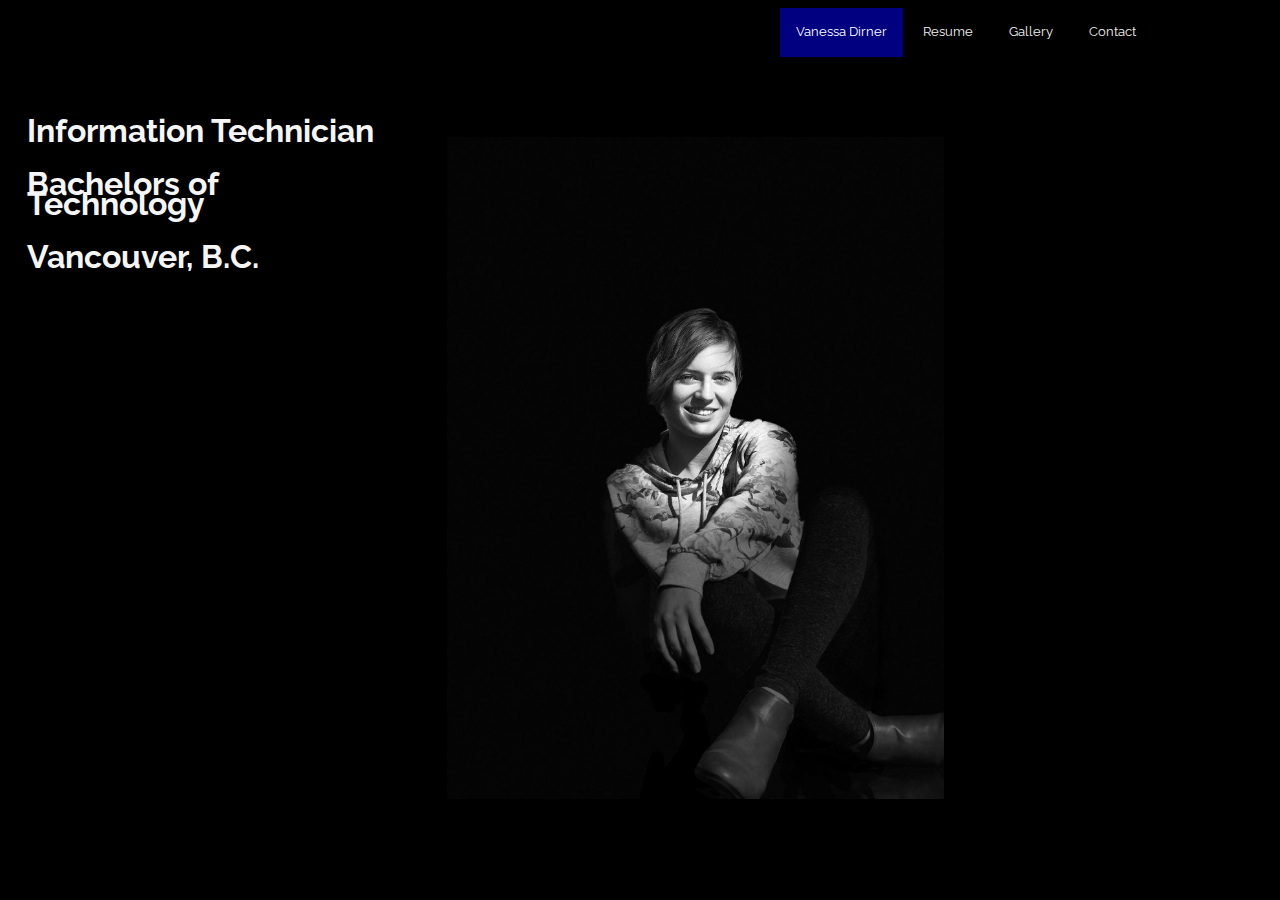
==== Index.html @ a3395e13 "Load files" ====
<!-- START OF HTML -->

<!doctype html>
<html lang="en">

    
    <!-- HEAD -->
<head>
<meta charset="utf-8">
    
<meta name="description" content="Vanessa Dirner, a Computer Technician, KPU student, Canadian.">
    
<meta name="keywords" content="IT, Computer Technician, KPU, BCIT">

<meta name="author" content="Vanessa Dirner">
    
<meta name="viewport" content="width=device-width, initial-scale=1.0">
      
      
 <title>Vanessa Dirner</title>   
<link rel="stylesheet" href="main.css">
    
    <!-- FONTS -->
    <link href="https://fonts.googleapis.com/css?family=Raleway&display=swap" rel="stylesheet">

    
</head>
    
    
<body>
        <!-- NAVIGATION -->
<nav>
    <div class="topnav">
    <div class="row">
    <ul>
    <li><a class="active" href="index.html">Vanessa Dirner</a> &nbsp;</li>
    <li><a href="resume.html">Resume</a>&nbsp;</li>
    <li><a href="gallery.html">Gallery</a> &nbsp;</li>
    <li><a href="contact.html">Contact</a> &nbsp;</li>
    </ul>
    </div>
    </div>
</nav>  
    


 
    <!-- HEADER -->
    <header>
    <div id="me">
    <h1>Information Technician</h1> 
    <h1>Bachelors of Technology</h1>
    <h1>Vancouver, B.C.</h1>
    </div>
    </header>
    
    <!-- MAIN -->
<main>    
  <img id="mainHero" src="images/mebw.jpeg" alt="main image">
</main>  

</body>
    
    
       <!-- END OF HTML -->
---- main.css ----
/* MEDIA */

@media screen and (max-width: 600px) {
    .column0, .column1, .column2 {
        width: 100%;
    }
}
 
/* HEADINGS */

h1, h2, h3, h4, h5, footer{
    color: whitesmoke;
    margin-left: 5%;
    margin-top: 1em;
    margin-bottom: 1em;
    font-family: 'raleway', sans-serif;
}

/* MAIN */

body {
    color: white;
    background-color: black;
    font-family: 'raleway', sans-serif;
    font-style: normal;
    line-height: 130%;
}

/* NAV BAR */
nav {
    margin-left: 5%;
    margin-right: 5%;
}

nav ul {
    margin: 0;
    padding: 0;
    float: right;
}

main li {
    display: inline-block;
    padding: .5em;
    letter-spacing: .2em;
}

/* MAIN TABLE */

table {
   width: 100%;
}

td,th {
    border: none;
    text-align: center;
    padding: 10px;
}

th {
   
}

/* GENERAL BLOCKING AND CLEARING */

* {
    box-sizing: border-box;
}

.column0 li {
    color: white;
}

.row:after {
    content: " ";
    display: table;
    clear: both;
}

/* INDEX */

#mainHero {
    width: 80%;
    padding-left: 5%;
    max-width: 35em;
    min-width: 25em;
    float: left;
    padding-top: 5em;
    padding-bottom: 5em;
}

#me {
    padding-top: 2em;
    float: left;
}

/* BLOCKING RESUME */

.column1 {
    float: left;
    width: 50%;
    padding: 1em;
}

.column2 {
    float: left;
    width: 80%;
    padding: 1em;
}


/* RESUME LIST AND NAV */

li {
    display: inline;
    float: left;
    font-size: 1em;
    color: white;
   }

/* LINKS */

a {
    display: block;
    padding: 8px;
    text-decoration: none;
}

.topnav {
    margin-right: 5%;
}

.topnav a {
    float: right;
    color: #f2f2f2;
    text-align: center;
    padding: 14px 16px;
    font-size: small;
}

topnav a:hover {
    background-color: white;
    color: black;
}

.topnav a.active {
    background-color: navy;
    color: white;
}

/* IMAGES */



/* FORMS */

label, legend {
    font-size: large;
    color: white;
}

fieldset {
    max-width: 30em;
    align-content: center;
    margin-left: 5em;
}

button {
    color: white;
    background-color: navy;
}


/*  TABLE */

table {
    color: white;
}

caption {
    color: navy;
    font-size: 2em;
    text-align: center;
    padding-top: 2em;
    padding-bottom: 1em;
}

/* GALLERY */

div.gallery {
  margin: 5px;
  float: left;
  width: 10em;
  height: auto;
}

div.gallery:hover {
  border: 1px solid navy;
}

div.gallery img {
  width: 100%;
  height: auto;
}

div.description {
  padding: 15px;
  text-align: center;
}

/* javascript event */
.container {
  position: relative;
  width: 50%;
}

.image {
  display: inherit;
  width: 100%;
  height: auto;
}

.overlay {
  position: absolute;
  top: 0;
  bottom: 0;
  left: 0;
  right: 0;
  height: 100%;
  width: 100%;
  opacity: 0;
  background-color: navy;
}

.container:hover .overlay {
  opacity: .8;
  width: inherit;
}

.text {
  color: white;
  font-size: 1.7em;
  top: 40%;
  left: 20%;
  text-align: center;
  position: sticky;
}
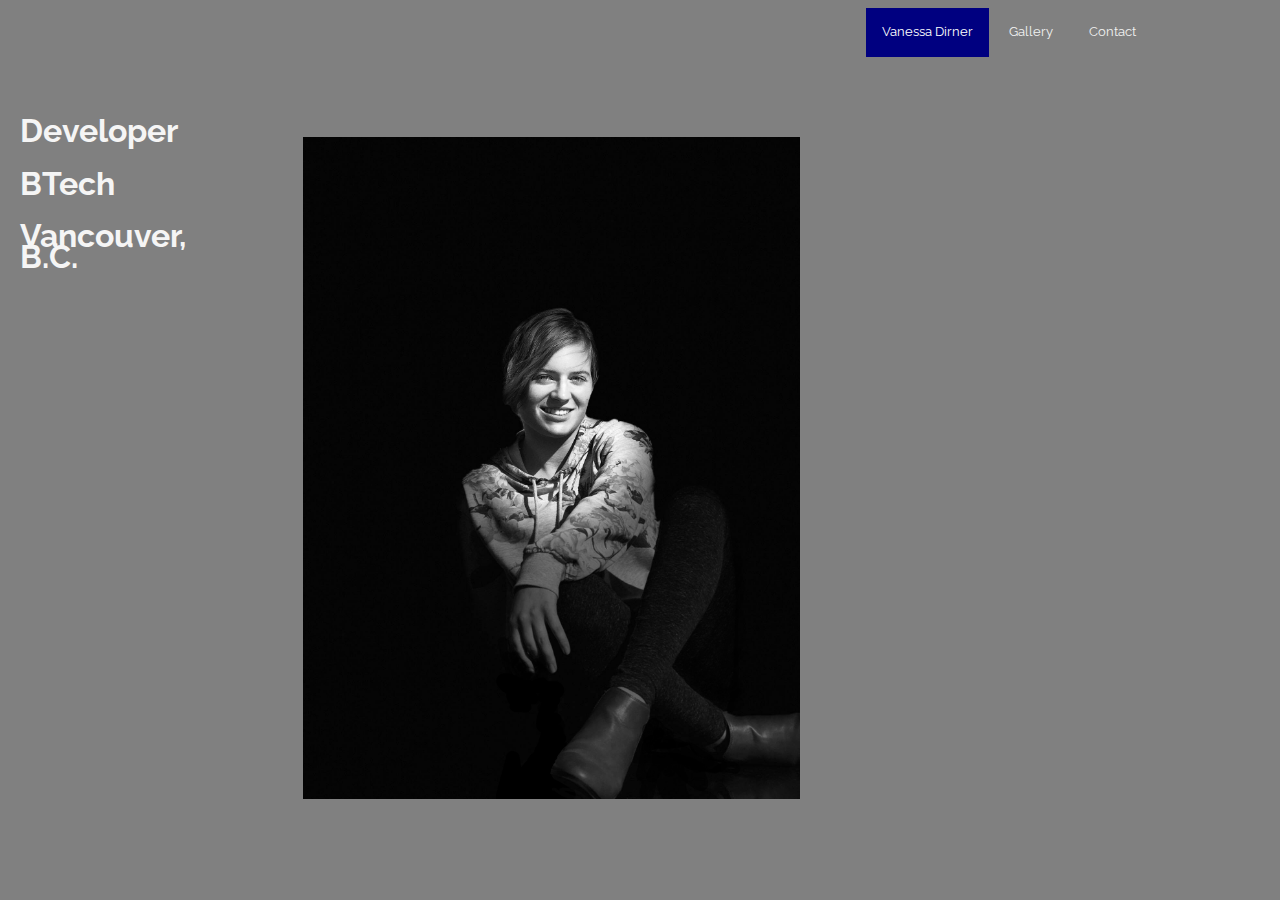
==== commit adccaefd: "major overhaul, change of direction" ====
--- a/Index.html
+++ b/Index.html
@@ -8,9 +8,9 @@
 <head>
 <meta charset="utf-8">
     
-<meta name="description" content="Vanessa Dirner, a Computer Technician, KPU student, Canadian.">
+<meta name="description" content="Vanessa Dirner, Computer Technician, KPU student, Canadian.">
     
-<meta name="keywords" content="IT, Computer Technician, KPU, BCIT">
+<meta name="keywords" content="IT, Computer, programmer, networking, KPU">
 
 <meta name="author" content="Vanessa Dirner">
     
@@ -25,7 +25,11 @@
 
     
 </head>
-    
+      <script>
+    document.getElementById("demo").innerHTML = 5 + 5;
+    document.body.style.background = "blue";
+        
+    </script>
     
 <body>
         <!-- NAVIGATION -->
@@ -34,7 +38,6 @@
     <div class="row">
     <ul>
     <li><a class="active" href="index.html">Vanessa Dirner</a> &nbsp;</li>
-    <li><a href="resume.html">Resume</a>&nbsp;</li>
     <li><a href="gallery.html">Gallery</a> &nbsp;</li>
     <li><a href="contact.html">Contact</a> &nbsp;</li>
     </ul>
@@ -43,13 +46,12 @@
 </nav>  
     
 
-
  
     <!-- HEADER -->
     <header>
     <div id="me">
-    <h1>Information Technician</h1> 
-    <h1>Bachelors of Technology</h1>
+    <h1>Developer</h1> 
+    <h1>BTech</h1>
     <h1>Vancouver, B.C.</h1>
     </div>
     </header>
@@ -59,7 +61,10 @@
   <img id="mainHero" src="images/mebw.jpeg" alt="main image">
 </main>  
 
+    
+   
 </body>
     
+   
     
        <!-- END OF HTML -->--- a/main.css
+++ b/main.css
@@ -20,7 +20,7 @@
 
 body {
     color: white;
-    background-color: black;
+    background-color: grey;
     font-family: 'raleway', sans-serif;
     font-style: normal;
     line-height: 130%;
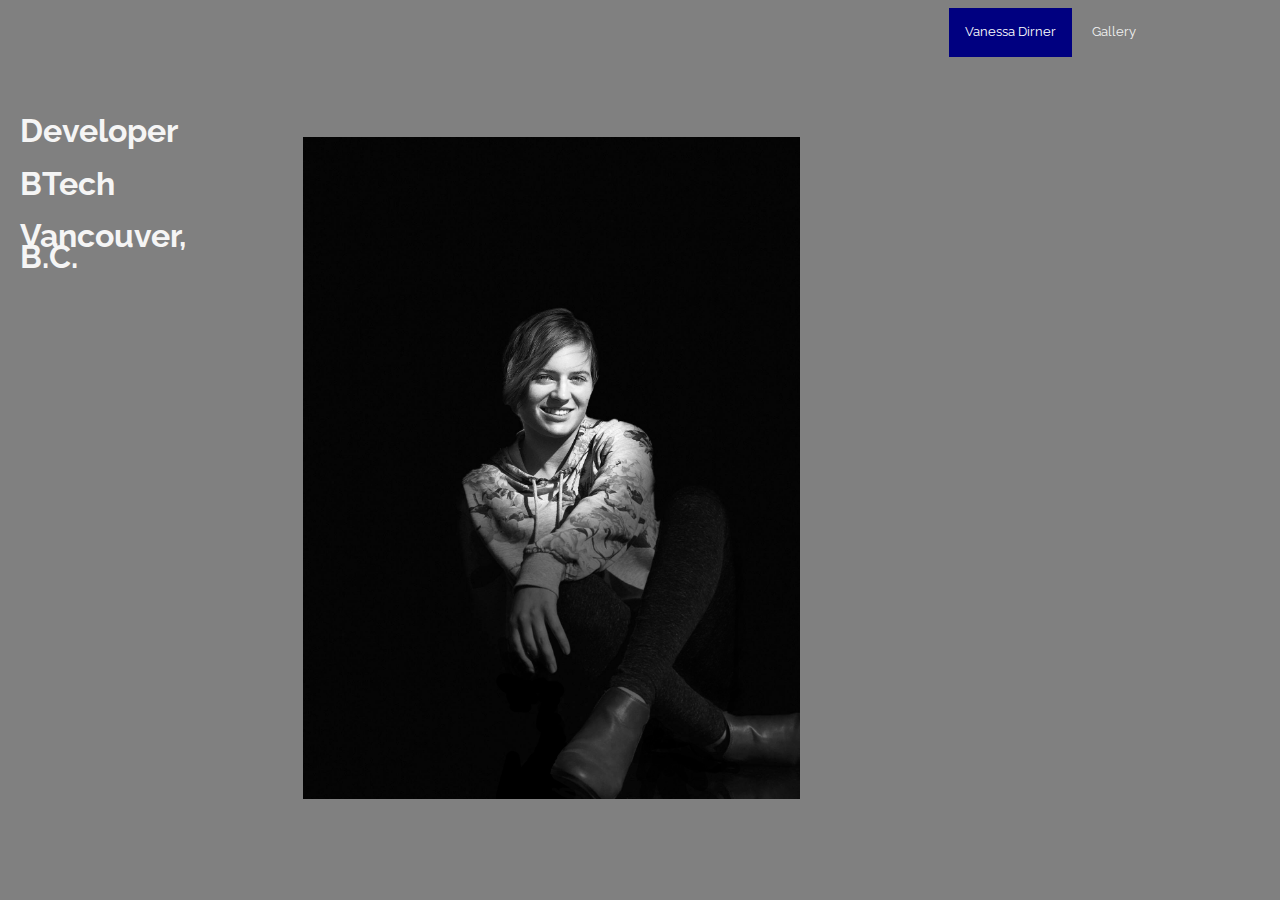
==== commit a88cb155: "More major changes" ====
--- a/Index.html
+++ b/Index.html
@@ -39,7 +39,6 @@
     <ul>
     <li><a class="active" href="index.html">Vanessa Dirner</a> &nbsp;</li>
     <li><a href="gallery.html">Gallery</a> &nbsp;</li>
-    <li><a href="contact.html">Contact</a> &nbsp;</li>
     </ul>
     </div>
     </div>
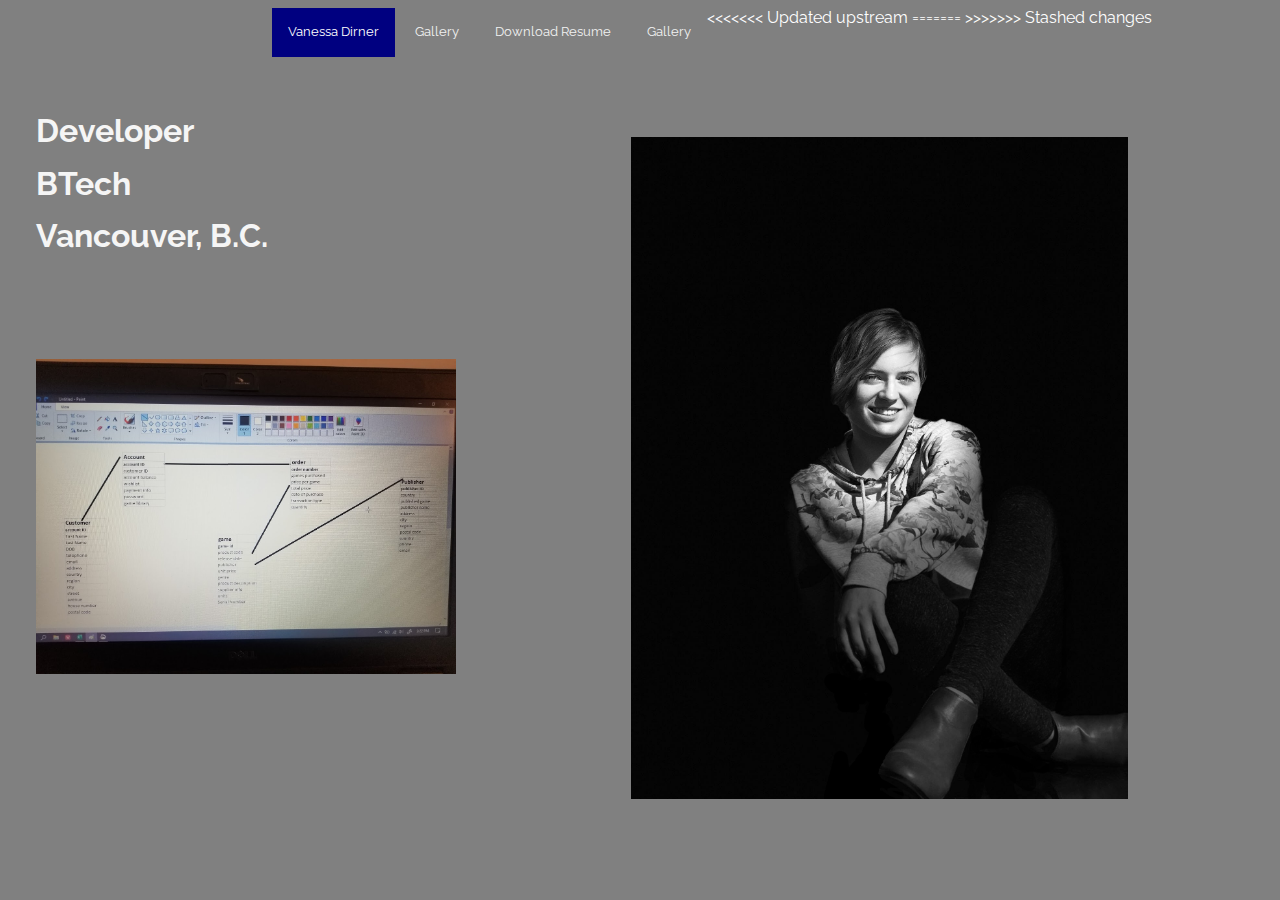
==== commit a9102df8: "data loss" ====
--- a/Index.html
+++ b/Index.html
@@ -38,7 +38,13 @@
     <div class="row">
     <ul>
     <li><a class="active" href="index.html">Vanessa Dirner</a> &nbsp;</li>
+<<<<<<< Updated upstream
     <li><a href="gallery.html">Gallery</a> &nbsp;</li>
+=======
+    <li><a target="_blank" href="other/Resume%20Vanessa%20Dirner.pdf">Download Resume</a>&nbsp;</li>
+    <li><a href="gallery.html">Gallery</a> &nbsp;</li>
+ 
+>>>>>>> Stashed changes
     </ul>
     </div>
     </div>
@@ -52,6 +58,7 @@
     <h1>Developer</h1> 
     <h1>BTech</h1>
     <h1>Vancouver, B.C.</h1>
+    <img id="mainHero" src="images/gamesdiagram.jpg" alt="main image">
     </div>
     </header>
     
--- a/main.css
+++ b/main.css
@@ -93,21 +93,6 @@
     float: left;
 }
 
-/* BLOCKING RESUME */
-
-.column1 {
-    float: left;
-    width: 50%;
-    padding: 1em;
-}
-
-.column2 {
-    float: left;
-    width: 80%;
-    padding: 1em;
-}
-
-
 /* RESUME LIST AND NAV */
 
 li {
@@ -149,40 +134,6 @@
 
 /* IMAGES */
 
-
-
-/* FORMS */
-
-label, legend {
-    font-size: large;
-    color: white;
-}
-
-fieldset {
-    max-width: 30em;
-    align-content: center;
-    margin-left: 5em;
-}
-
-button {
-    color: white;
-    background-color: navy;
-}
-
-
-/*  TABLE */
-
-table {
-    color: white;
-}
-
-caption {
-    color: navy;
-    font-size: 2em;
-    text-align: center;
-    padding-top: 2em;
-    padding-bottom: 1em;
-}
 
 /* GALLERY */
 
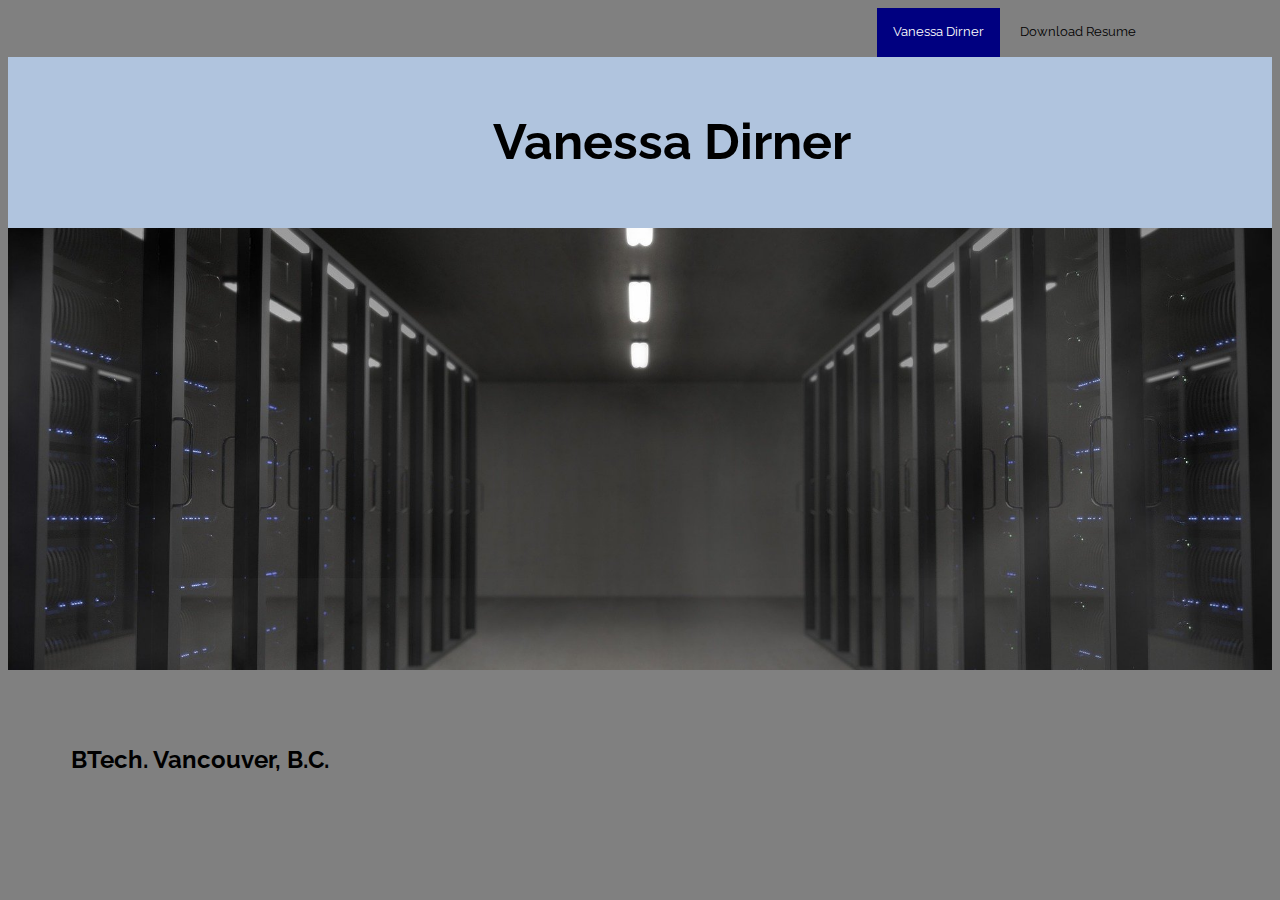
==== commit f5230605: "simplification" ====
--- a/Index.html
+++ b/Index.html
@@ -7,15 +7,10 @@
     <!-- HEAD -->
 <head>
 <meta charset="utf-8">
-    
-<meta name="description" content="Vanessa Dirner, Computer Technician, KPU student, Canadian.">
-    
-<meta name="keywords" content="IT, Computer, programmer, networking, KPU">
-
+<meta name="description" content="Vanessa Dirner, Computer Technician, KPU student, Canadian.">  
+<meta name="keywords" content="IT Systems Integrator, KPU">
 <meta name="author" content="Vanessa Dirner">
-    
 <meta name="viewport" content="width=device-width, initial-scale=1.0">
-      
       
  <title>Vanessa Dirner</title>   
 <link rel="stylesheet" href="main.css">
@@ -38,39 +33,27 @@
     <div class="row">
     <ul>
     <li><a class="active" href="index.html">Vanessa Dirner</a> &nbsp;</li>
-<<<<<<< Updated upstream
-    <li><a href="gallery.html">Gallery</a> &nbsp;</li>
-=======
     <li><a target="_blank" href="other/Resume%20Vanessa%20Dirner.pdf">Download Resume</a>&nbsp;</li>
-    <li><a href="gallery.html">Gallery</a> &nbsp;</li>
- 
->>>>>>> Stashed changes
+  
+
     </ul>
     </div>
     </div>
 </nav>  
     
-
- 
     <!-- HEADER -->
     <header>
-    <div id="me">
-    <h1>Developer</h1> 
-    <h1>BTech</h1>
-    <h1>Vancouver, B.C.</h1>
-    <img id="mainHero" src="images/gamesdiagram.jpg" alt="main image">
-    </div>
+    <section class="group">
+        <section class="centeredText">
+            <h1>Vanessa Dirner</h1> 
+            </section>
+    <img class=mainImage src="images/server.jpg" alt="main image">
+            <h2>BTech. Vancouver, B.C.</h2>
+      </section> 
     </header>
     
     <!-- MAIN -->
-<main>    
-  <img id="mainHero" src="images/mebw.jpeg" alt="main image">
-</main>  
-
-    
+<main>    </main>  
    
 </body>
-    
-   
-    
-       <!-- END OF HTML -->+    <!-- END OF HTML -->--- a/main.css
+++ b/main.css
@@ -9,7 +9,7 @@
 /* HEADINGS */
 
 h1, h2, h3, h4, h5, footer{
-    color: whitesmoke;
+    color: black;
     margin-left: 5%;
     margin-top: 1em;
     margin-bottom: 1em;
@@ -19,7 +19,7 @@
 /* MAIN */
 
 body {
-    color: white;
+    color: black;
     background-color: grey;
     font-family: 'raleway', sans-serif;
     font-style: normal;
@@ -44,22 +44,6 @@
     letter-spacing: .2em;
 }
 
-/* MAIN TABLE */
-
-table {
-   width: 100%;
-}
-
-td,th {
-    border: none;
-    text-align: center;
-    padding: 10px;
-}
-
-th {
-   
-}
-
 /* GENERAL BLOCKING AND CLEARING */
 
 * {
@@ -67,7 +51,7 @@
 }
 
 .column0 li {
-    color: white;
+    color: black;
 }
 
 .row:after {
@@ -77,21 +61,25 @@
 }
 
 /* INDEX */
-
-#mainHero {
-    width: 80%;
-    padding-left: 5%;
-    max-width: 35em;
-    min-width: 25em;
-    float: left;
-    padding-top: 5em;
-    padding-bottom: 5em;
+.group {
+    position: relative;
 }
 
-#me {
-    padding-top: 2em;
+.centeredText {
+    background-color: lightsteelblue;
+    text-align: center;
+    font-size: 25px;  
+    padding-bottom: 1em;
+    padding-top: 1em;
+}
+
+.mainImage {
+    width: 100%;
+    padding-bottom: 5em;
     float: left;
 }
+
+
 
 /* RESUME LIST AND NAV */
 
@@ -99,7 +87,7 @@
     display: inline;
     float: left;
     font-size: 1em;
-    color: white;
+    
    }
 
 /* LINKS */
@@ -116,14 +104,14 @@
 
 .topnav a {
     float: right;
-    color: #f2f2f2;
+    color: black;
     text-align: center;
     padding: 14px 16px;
     font-size: small;
 }
 
 topnav a:hover {
-    background-color: white;
+    background-color: black;
     color: black;
 }
 
@@ -132,66 +120,4 @@
     color: white;
 }
 
-/* IMAGES */
-
-
-/* GALLERY */
-
-div.gallery {
-  margin: 5px;
-  float: left;
-  width: 10em;
-  height: auto;
-}
-
-div.gallery:hover {
-  border: 1px solid navy;
-}
-
-div.gallery img {
-  width: 100%;
-  height: auto;
-}
-
-div.description {
-  padding: 15px;
-  text-align: center;
-}
-
-/* javascript event */
-.container {
-  position: relative;
-  width: 50%;
-}
-
-.image {
-  display: inherit;
-  width: 100%;
-  height: auto;
-}
-
-.overlay {
-  position: absolute;
-  top: 0;
-  bottom: 0;
-  left: 0;
-  right: 0;
-  height: 100%;
-  width: 100%;
-  opacity: 0;
-  background-color: navy;
-}
-
-.container:hover .overlay {
-  opacity: .8;
-  width: inherit;
-}
-
-.text {
-  color: white;
-  font-size: 1.7em;
-  top: 40%;
-  left: 20%;
-  text-align: center;
-  position: sticky;
-}+/* IMAGES */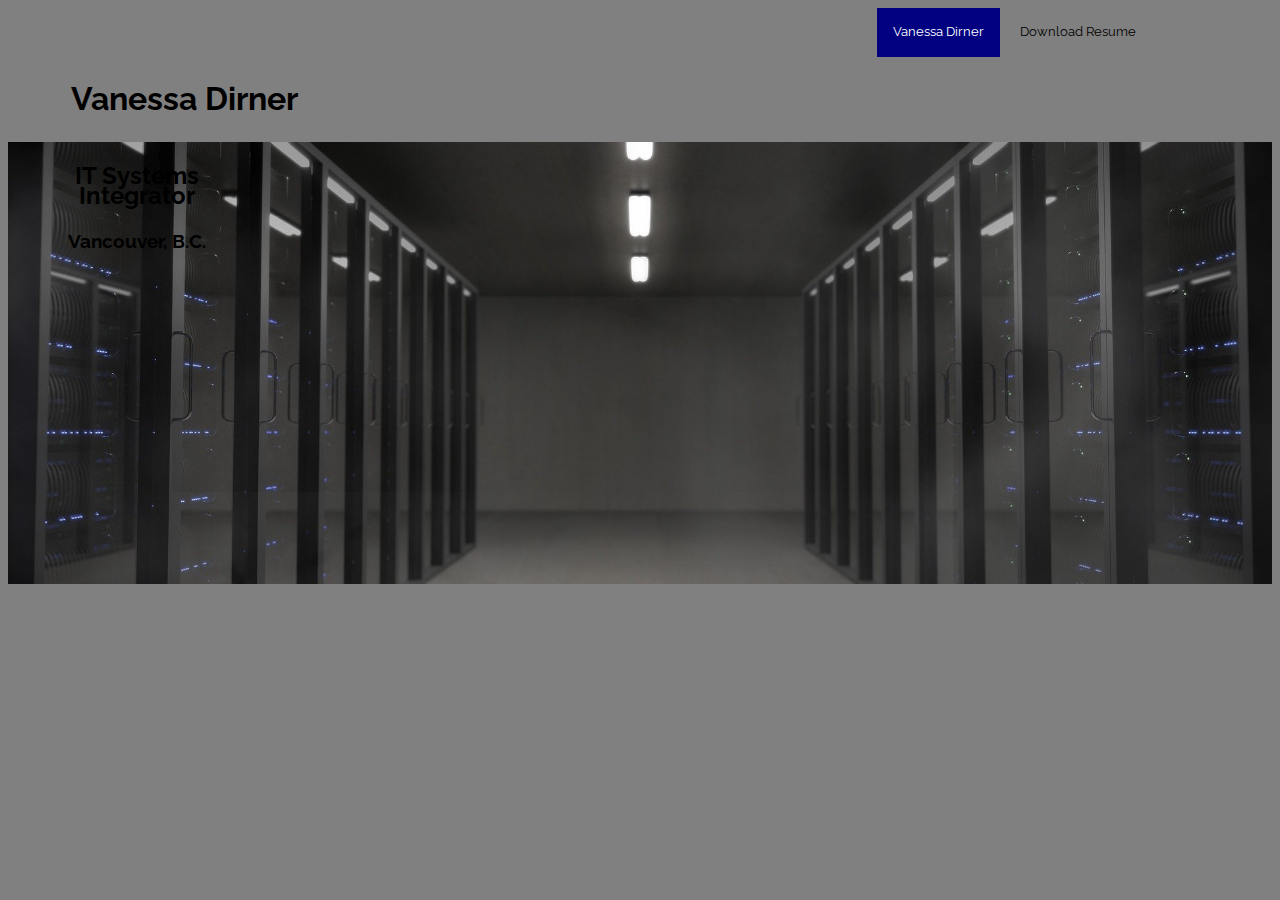
==== commit ada76f9f: "simplify" ====
--- a/Index.html
+++ b/Index.html
@@ -17,14 +17,8 @@
     
     <!-- FONTS -->
     <link href="https://fonts.googleapis.com/css?family=Raleway&display=swap" rel="stylesheet">
-
     
 </head>
-      <script>
-    document.getElementById("demo").innerHTML = 5 + 5;
-    document.body.style.background = "blue";
-        
-    </script>
     
 <body>
         <!-- NAVIGATION -->
@@ -34,8 +28,6 @@
     <ul>
     <li><a class="active" href="index.html">Vanessa Dirner</a> &nbsp;</li>
     <li><a target="_blank" href="other/Resume%20Vanessa%20Dirner.pdf">Download Resume</a>&nbsp;</li>
-  
-
     </ul>
     </div>
     </div>
@@ -43,15 +35,20 @@
     
     <!-- HEADER -->
     <header>
-    <section class="group">
-        <section class="centeredText">
-            <h1>Vanessa Dirner</h1> 
-            </section>
-    <img class=mainImage src="images/server.jpg" alt="main image">
-            <h2>BTech. Vancouver, B.C.</h2>
-      </section> 
+        
+          <h1>Vanessa Dirner</h1>
+        
+        <div class="container">
+            <div  class="centered" >
+            <h2>IT Systems Integrator</h2> 
+            <h3>Vancouver, B.C.</h3>
+                </div>
+    <img class="mainImage" src="images/server.jpg">
+            </div>
     </header>
     
+   
+
     <!-- MAIN -->
 <main>    </main>  
    
--- a/main.css
+++ b/main.css
@@ -1,5 +1,4 @@
 /* MEDIA */
-
 @media screen and (max-width: 600px) {
     .column0, .column1, .column2 {
         width: 100%;
@@ -7,7 +6,6 @@
 }
  
 /* HEADINGS */
-
 h1, h2, h3, h4, h5, footer{
     color: black;
     margin-left: 5%;
@@ -17,7 +15,6 @@
 }
 
 /* MAIN */
-
 body {
     color: black;
     background-color: grey;
@@ -45,7 +42,6 @@
 }
 
 /* GENERAL BLOCKING AND CLEARING */
-
 * {
     box-sizing: border-box;
 }
@@ -61,28 +57,25 @@
 }
 
 /* INDEX */
-.group {
+.container {
     position: relative;
-}
-
-.centeredText {
-    background-color: lightsteelblue;
     text-align: center;
-    font-size: 25px;  
-    padding-bottom: 1em;
-    padding-top: 1em;
+    color: white;
 }
 
 .mainImage {
     width: 100%;
     padding-bottom: 5em;
-    float: left;
+    float: center;
+    
 }
 
-
+.centered {
+    text-align: center;
+    position: absolute;
+}
 
 /* RESUME LIST AND NAV */
-
 li {
     display: inline;
     float: left;
@@ -118,6 +111,4 @@
 .topnav a.active {
     background-color: navy;
     color: white;
-}
-
-/* IMAGES */+}